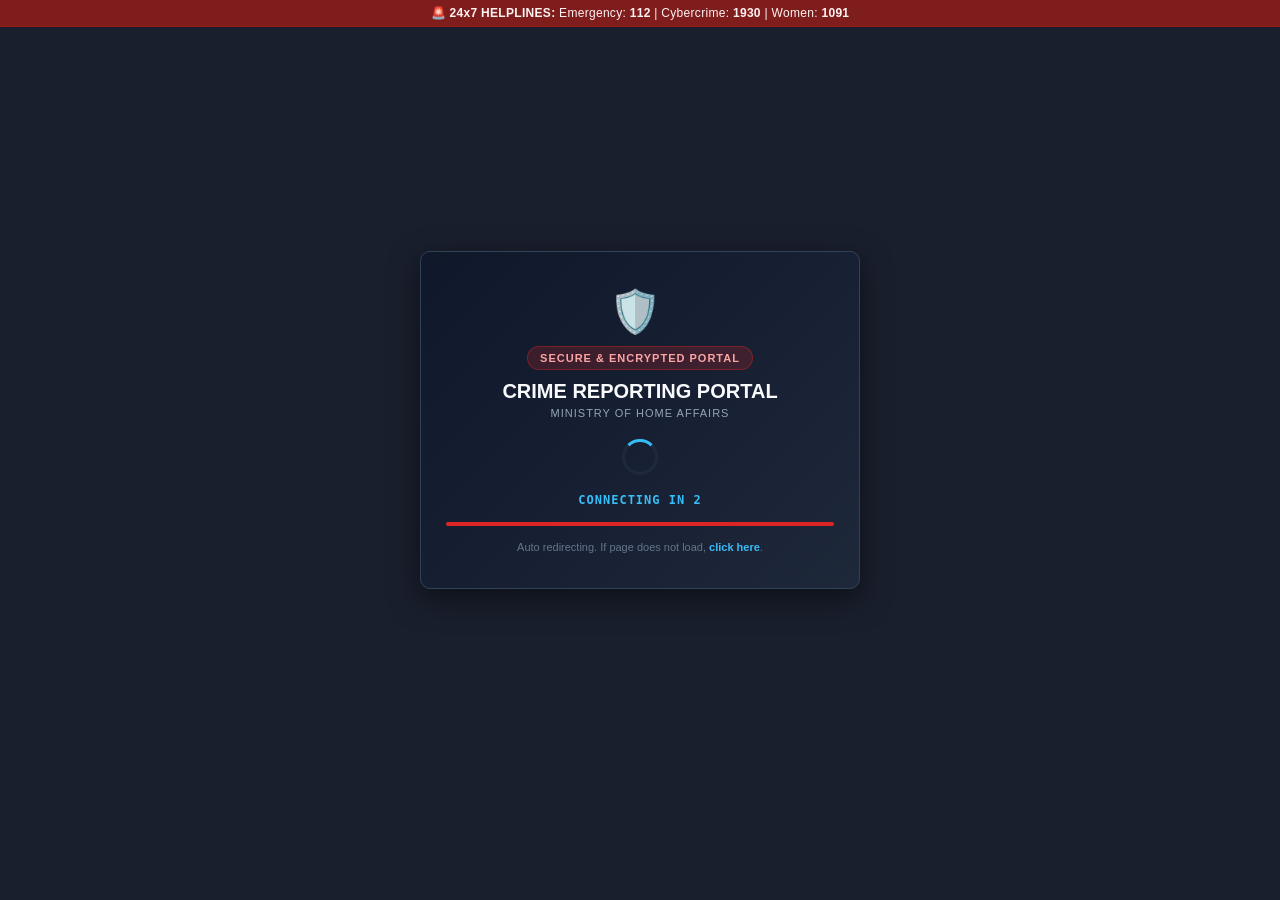
==== Crime Reporting Portal/Crime Reporting Portal/loading.html @ bc8741b2 "Add files via upload" ====
<!DOCTYPE html>
<html lang="en">
<head>
    <meta charset="UTF-8">
    <meta name="viewport" content="width=device-width, initial-scale=1.0">
    
    <!-- 5 SECOND AUTOMATIC REDIRECT META TAG -->
    <meta http-equiv="refresh" content="5;url=index.html">
    
    <title>Connecting to National Security Portal...</title>
    
    <!-- EXTERNAL CSS LINK -->
    <link rel="stylesheet" href="style.css">
</head>
<body style="height: 100vh; display: flex; justify-content: center; align-items: center; padding-top: 0;">

    <!-- TOP EMERGENCY ALERT STRIP -->
    <div class="emergency-strip" style="top: 0;">
        🚨 <strong>24x7 HELPLINES:</strong> Emergency: <strong>112</strong> | Cybercrime: <strong>1930</strong> | Women: <strong>1091</strong>
    </div>

    <!-- MAIN LOADER CARD -->
    <div class="loader-card">
        <div>
            <span class="shield" style="font-size: 42px; display: inline-block; margin-bottom: 10px;">🛡️</span>
        </div>

        <span class="badge">SECURE & ENCRYPTED PORTAL</span>
        <h2 style="font-size: 20px; color: #f8fafc; margin: 10px 0 4px 0; font-weight: 800;">CRIME REPORTING PORTAL</h2>
        <p style="font-size: 11px; color: #94a3b8; letter-spacing: 1px; margin-bottom: 20px;">MINISTRY OF HOME AFFAIRS</p>
        
        <!-- Animated Spinner -->
        <div class="spinner"></div>

        <!-- Dynamic Countdown Status -->
        <div class="status-text">
            CONNECTING IN <span id="timer">3/span>s...
        </div>

        <!-- 5-Second Progress Bar -->
        <div class="progress-bar-container">
            <div class="progress-bar"></div>
        </div>

        <div style="font-size: 11px; color: #64748b; margin-top: 15px;">
            Auto redirecting. If page does not load, <a href="index.html" style="color: #38bdf8; text-decoration: none; font-weight: 600;">click here</a>.
        </div>
    </div>

    <!-- TIMER & FAIL-SAFE REDIRECT SCRIPT -->
    <script>
        var seconds = 3;
        var timerDisplay = document.getElementById("timer");

        // 1-second interval to update on-screen count (5 -> 4 -> 3 -> 2 -> 1)
        var countdown = setInterval(function() {
            seconds--;
            if (timerDisplay) {
                timerDisplay.innerText = seconds;
            }
            if (seconds <= 0) {
                clearInterval(countdown);
            }
        }, 1000);

        // JavaScript Backup Redirect (Guarantees transition after 5 seconds)
        setTimeout(function() {
            window.location.href = "index.html";
        }, 5000);
    </script>
</body>
</html>
---- Crime Reporting Portal/Crime Reporting Portal/style.css ----
* {
    margin: 0;
    padding: 0;
    box-sizing: border-box;
}

body {
    font-family: -apple-system, BlinkMacSystemFont, "Segoe UI", Roboto, sans-serif;
    background: linear-gradient(rgba(11, 17, 32, 0.94), rgba(11, 17, 32, 0.94)), 
                url('https://images.unsplash.com/photo-1508847154043-be5407fcaa5a?auto=format&fit=crop&w=1920&q=80');
    background-size: cover;
    background-position: center;
    background-attachment: fixed;
    color: #e2e8f0;
    padding-top: 100px;
    padding-bottom: 60px;
    min-height: 100vh;
}

.clear { clear: both; }

/* =========================================================
   FULLSCREEN LOADER OVERLAY STYLING
   ========================================================= */
#loaderOverlay {
    position: fixed;
    top: 0;
    left: 0;
    width: 100vw;
    height: 100vh;
    background: linear-gradient(rgba(11, 17, 32, 0.96), rgba(11, 17, 32, 0.96)), 
                url('https://images.unsplash.com/photo-1508847154043-be5407fcaa5a?auto=format&fit=crop&w=1920&q=80');
    background-size: cover;
    background-position: center;
    z-index: 99999;
    display: flex;
    justify-content: center;
    align-items: center;
    /* transition: opacity 0.5s ease, visibility 0.5s ease; */
}

#loaderOverlay.hide-loader {
    /* opacity: 0;
    visibility: hidden; */
    display:none;
}

.loader-top-banner {
    position: absolute;
    top: 0;
    left: 0;
    width: 100%;
    background-color: #7f1d1d;
    color: #fef2f2;
    text-align: center;
    font-size: 11px;
    padding: 7px 10px;
    letter-spacing: 0.5px;
    border-bottom: 1px solid #991b1b;
}

.loader-card {
    background: linear-gradient(135deg, rgba(15, 23, 42, 0.95), rgba(30, 41, 59, 0.9)), 
                url('https://images.unsplash.com/photo-1550751827-4bd374c3f58b?auto=format&fit=crop&w=1200&q=80');
    background-size: cover;
    background-position: center;
    border: 1px solid #334155;
    padding: 35px 25px;
    border-radius: 10px;
    width: 90%;
    max-width: 440px;
    text-align: center;
    box-shadow: 0 10px 30px rgba(0, 0, 0, 0.5);
}

.spinner {
    width: 36px;
    height: 36px;
    border: 3px solid #1e293b;
    border-top: 3px solid #38bdf8;
    border-radius: 50%;
    margin: 0 auto 18px auto;
    animation: spin 0.9s linear infinite;
}

.status-text {
    font-size: 12px;
    color: #38bdf8;
    font-family: monospace;
    text-transform: uppercase;
    letter-spacing: 1px;
    margin-bottom: 15px;
    font-weight: bold;
}

.progress-bar-container {
    width: 100%;
    height: 4px;
    background-color: #1e293b;
    border-radius: 2px;
    overflow: hidden;
    margin-bottom: 10px;
}

.progress-bar {
    width: 0%;
    height: 100%;
    background-color: #dc2626;
    animation: fillProgress 3s linear forwards;
}

@keyframes spin {
    0% { transform: rotate(0deg); }
    100% { transform: rotate(360deg); }
}

@keyframes fillProgress {
    0% { width: 0%; }
    100% { width: 100%; }
}

/* =========================================================
   MAIN WEBSITE STYLING
   ========================================================= */
nav.navbar {
    position: fixed;
    top: 0;
    left: 0;
    width: 100%;
    height: 65px;
    background-color: rgba(15, 23, 42, 0.95);
    backdrop-filter: blur(8px);
    border-bottom: 1px solid #1e293b;
    z-index: 1000;
}

.logo {
    float: left;
    padding-left: 25px;
    height: 65px;
    display: flex;
    align-items: center;
}

.shield { font-size: 22px; margin-right: 10px; }
.logo strong { display: block; color: #f8fafc; font-size: 13px; letter-spacing: 0.5px; }
.logo small { display: block; color: #94a3b8; font-size: 9px; }

ul.nav-links { float: left; list-style: none; margin-left: 20px; }
ul.nav-links li { float: left; }
ul.nav-links li a {
    display: block;
    color: #94a3b8;
    text-decoration: none;
    line-height: 65px;
    padding: 0 14px;
    font-size: 13px;
    font-weight: 500;
    transition: all 0.2s ease;
}
ul.nav-links li a:hover, ul.nav-links li a.active {
    color: #ffffff;
    background-color: #1e293b;
    border-bottom: 2px solid #dc2626;
}

.nav-auth { float: right; padding-right: 25px; line-height: 65px; }

.emergency-strip {
    position: fixed;
    top: 65px;
    left: 0;
    width: 100%;
    background-color: #7f1d1d;
    color: #fef2f2;
    text-align: center;
    font-size: 12px;
    padding: 6px 10px;
    z-index: 999;
    letter-spacing: 0.3px;
    border-bottom: 1px solid #991b1b;
}

.btn {
    padding: 10px 22px;
    border-radius: 4px;
    font-size: 13px;
    font-weight: 600;
    cursor: pointer;
    border: none;
    transition: transform 0.2s ease, background 0.2s ease, box-shadow 0.2s ease;
}
.btn:hover {
    transform: translateY(-2px);
    box-shadow: 0 4px 12px rgba(0, 0, 0, 0.4);
}
.btn-primary { background-color: #dc2626; color: #ffffff; }
.btn-primary:hover { background-color: #b91c1c; }
.btn-secondary { background-color: #1e293b; color: #f8fafc; border: 1px solid #334155; }
.btn-secondary:hover { background-color: #334155; }
.btn-outline { background: transparent; color: #e2e8f0; border: 1px solid #475569; }
.btn-outline:hover { background-color: #1e293b; color: #fff; }
.btn-block { width: 100%; padding: 12px; margin-top: 10px; }

.container { width: 90%; max-width: 1100px; margin: 20px auto; }
.page { display: none; }
.page.active { display: block; animation: fadeIn 0.3s ease-in; }

@keyframes fadeIn {
    from { opacity: 0; transform: translateY(6px); }
    to { opacity: 1; transform: translateY(0); }
}

.hero {
    position: relative;
    background: linear-gradient(135deg, rgba(15, 23, 42, 0.95), rgba(30, 41, 59, 0.9)), 
                url('https://images.unsplash.com/photo-1550751827-4bd374c3f58b?auto=format&fit=crop&w=1200&q=80');
    background-size: cover;
    background-position: center;
    border: 1px solid #334155;
    border-radius: 10px;
    padding: 55px 25px;
    text-align: center;
    margin-bottom: 25px;
    box-shadow: 0 10px 30px rgba(0, 0, 0, 0.5);
}

.badge {
    background-color: rgba(220, 38, 38, 0.2);
    color: #fca5a5;
    border: 1px solid rgba(220, 38, 38, 0.4);
    font-size: 11px;
    padding: 5px 12px;
    border-radius: 20px;
    letter-spacing: 1px;
    font-weight: 700;
    display: inline-block;
}

.hero h1 { font-size: 32px; color: #f8fafc; margin: 15px 0 10px 0; font-weight: 800; letter-spacing: 0.5px; }
.hero p { font-size: 14px; color: #94a3b8; max-width: 650px; margin: 0 auto 25px auto; line-height: 1.6; }

.hero-actions {
    display: flex;
    justify-content: center;
    gap: 12px;
    flex-wrap: wrap;
}

.metrics-grid { margin-bottom: 25px; }
.metric-card {
    float: left;
    width: 31.33%;
    margin: 1%;
    background-color: rgba(15, 23, 42, 0.9);
    border: 1px solid #1e293b;
    padding: 22px 15px;
    text-align: center;
    border-radius: 8px;
    box-shadow: 0 4px 15px rgba(0, 0, 0, 0.2);
    transition: transform 0.2s ease, border-color 0.2s ease;
}
.metric-card:hover {
    transform: translateY(-3px);
    border-color: #38bdf8;
}

.metric-num { font-size: 24px; font-weight: 800; color: #38bdf8; }
.metric-label { font-size: 12px; color: #94a3b8; margin-top: 6px; }

.map-card { background-color: #0f172a; border: 1px solid #1e293b; border-radius: 8px; padding: 20px; }
.map-header { display: flex; justify-content: space-between; align-items: center; margin-bottom: 15px; flex-wrap: wrap; gap: 10px; }
.map-header h2 { font-size: 18px; color: #f8fafc; }
.map-header p { font-size: 12px; color: #94a3b8; }
.map-legend { display: flex; gap: 15px; font-size: 12px; color: #cbd5e1; }
.legend-item { display: flex; align-items: center; gap: 6px; }

.dot { width: 10px; height: 10px; border-radius: 50%; display: inline-block; }
.dot-red { background-color: #ef4444; box-shadow: 0 0 6px #ef4444; }
.dot-orange { background-color: #f97316; box-shadow: 0 0 6px #f97316; }
.dot-yellow { background-color: #eab308; box-shadow: 0 0 6px #eab308; }

#crimeMap { width: 100%; height: 480px; border-radius: 6px; border: 1px solid #334155; }

@keyframes pulsePin {
    0% { transform: scale(0.95); opacity: 0.8; }
    50% { transform: scale(1.3); opacity: 1; filter: drop-shadow(0 0 8px currentColor); }
    100% { transform: scale(0.95); opacity: 0.8; }
}

.blinking-pin {
    width: 16px; height: 16px; border-radius: 50%;
    border: 2px solid #ffffff;
    animation: pulsePin 1.5s infinite ease-in-out;
}
.pin-red { background-color: #ef4444; color: #ef4444; }
.pin-orange { background-color: #f97316; color: #f97316; }
.pin-yellow { background-color: #eab308; color: #eab308; }

.leaflet-popup-content-wrapper { background: #0f172a !important; color: #f8fafc !important; border: 1px solid #334155; font-size: 12px; }
.leaflet-popup-tip { background: #0f172a !important; }

.form-wrapper { background-color: #0f172a; border: 1px solid #1e293b; width: 100%; max-width: 480px; margin: 0 auto; padding: 30px; border-radius: 8px; }
.form-header { margin-bottom: 20px; border-bottom: 1px solid #1e293b; padding-bottom: 10px; }
.form-header h2 { font-size: 18px; color: #f8fafc; }
.form-header p { font-size: 12px; color: #94a3b8; }
.form-group { margin-bottom: 15px; }
.form-group label { display: block; font-size: 12px; color: #cbd5e1; margin-bottom: 5px; }
.form-group input, .form-group select, .form-group textarea {
    width: 100%; padding: 10px; background-color: #1e293b; border: 1px solid #334155; border-radius: 4px; color: #f8fafc; font-size: 13px;
}
.status-panel { margin-top: 15px; padding: 15px; background: #1e293b; border-radius: 6px; font-size: 12px; }

.modal { display: none; position: fixed; top: 0; left: 0; width: 100%; height: 100%; background: rgba(3,7,18,0.85); z-index: 2000; }
.modal-card { background: #0f172a; border: 1px solid #334155; width: 90%; max-width: 360px; margin: 80px auto; padding: 25px; border-radius: 8px; position: relative; }
.modal-close { position: absolute; right: 15px; top: 10px; font-size: 20px; cursor: pointer; }
.captcha-display { background: #1e293b; padding: 6px 12px; font-family: monospace; letter-spacing: 4px; color: #38bdf8; text-decoration: line-through; }
.btn-refresh { background: transparent; border: 1px solid #334155; color: #94a3b8; padding: 5px 8px; cursor: pointer; }

.footer { position: fixed; bottom: 0; left: 0; width: 100%; height: 40px; background: #0f172a; border-top: 1px solid #1e293b; text-align: center; line-height: 40px; font-size: 11px; color: #64748b; }

@media screen and (max-width: 768px) {
    .metric-card { float: none; width: 100%; margin: 0 0 10px 0; }
    .hero h1 { font-size: 22px; }
    .hero-actions .btn { width: 100%; }
    #crimeMap { height: 360px; }
}
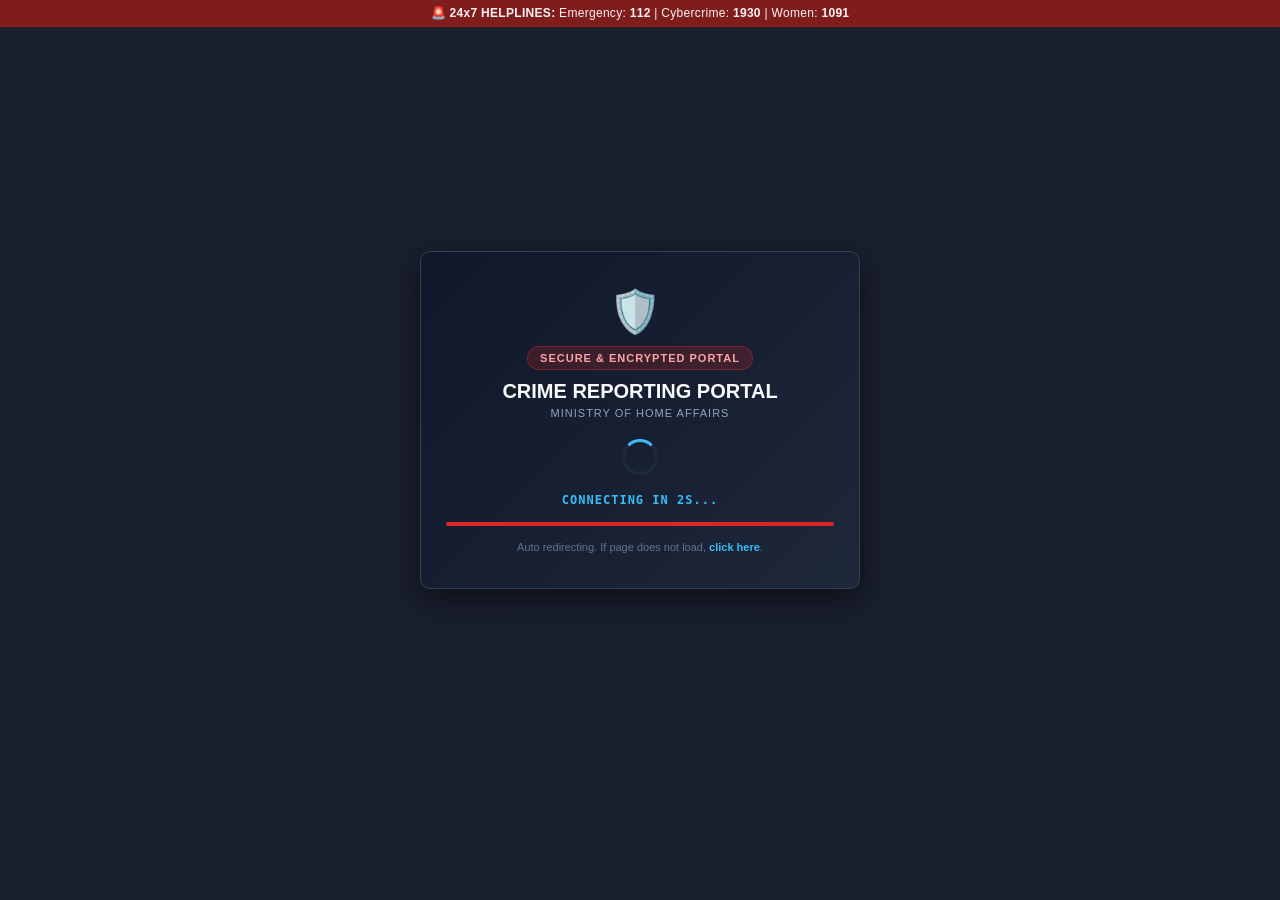
==== commit 2a6ce396: "Change redirect time to 3 seconds and fix countdown Updated the redirect time from 5 seconds to 3 se" ====
--- a/Crime Reporting Portal/Crime Reporting Portal/loading.html
+++ b/Crime Reporting Portal/Crime Reporting Portal/loading.html
@@ -4,8 +4,8 @@
     <meta charset="UTF-8">
     <meta name="viewport" content="width=device-width, initial-scale=1.0">
     
-    <!-- 5 SECOND AUTOMATIC REDIRECT META TAG -->
-    <meta http-equiv="refresh" content="5;url=index.html">
+    <!-- 3 SECOND AUTOMATIC REDIRECT META TAG -->
+    <meta http-equiv="refresh" content="3;url=index.html">
     
     <title>Connecting to National Security Portal...</title>
     
@@ -34,7 +34,7 @@
 
         <!-- Dynamic Countdown Status -->
         <div class="status-text">
-            CONNECTING IN <span id="timer">3/span>s...
+            CONNECTING IN <span id="timer">3</span>s...
         </div>
 
         <!-- 5-Second Progress Bar -->
@@ -69,4 +69,4 @@
         }, 5000);
     </script>
 </body>
-</html>+</html>
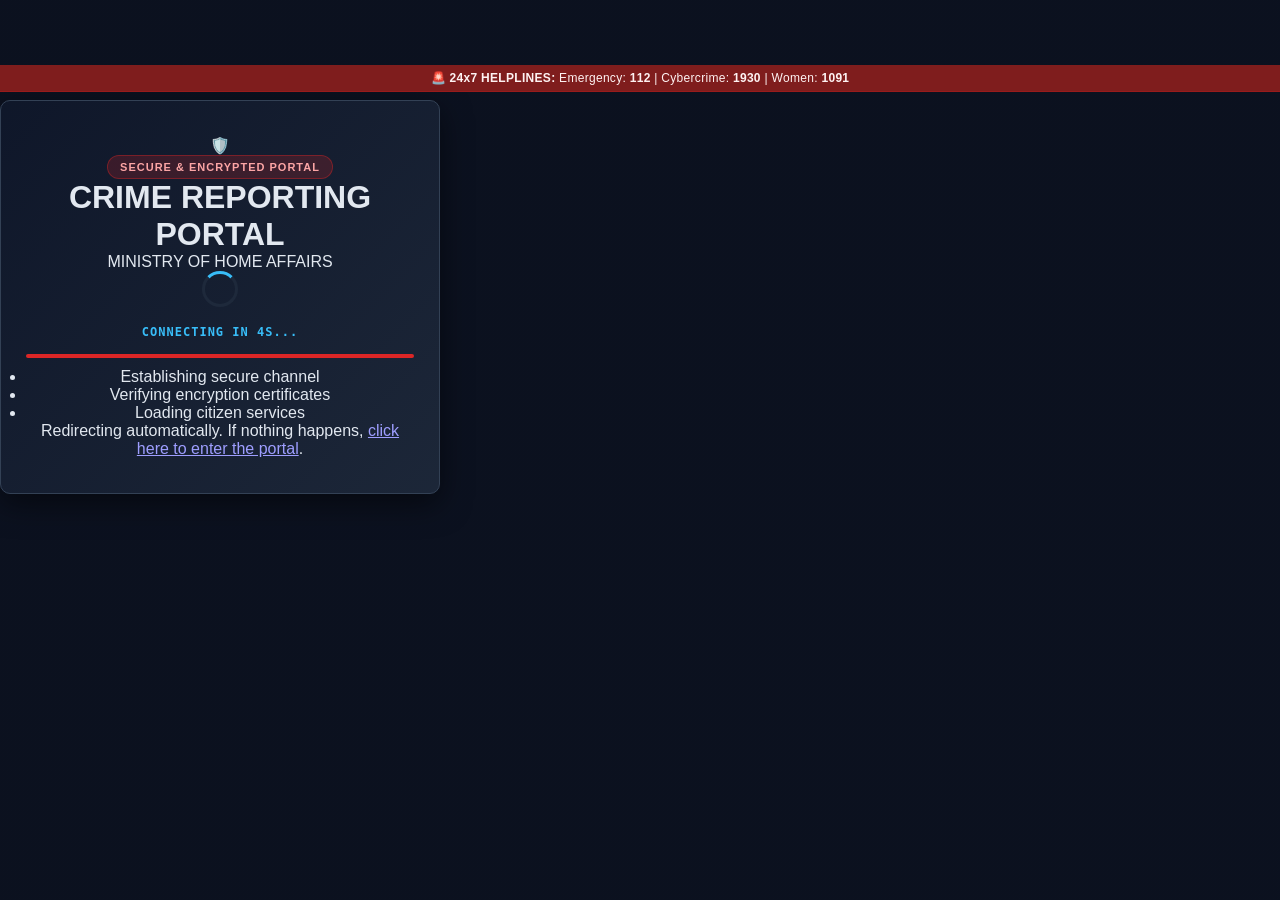
==== commit 8fad0ca5: "Revamp loading page with new features and styles Updated loading page with enhanced loading steps an" ====
--- a/Crime Reporting Portal/Crime Reporting Portal/loading.html
+++ b/Crime Reporting Portal/Crime Reporting Portal/loading.html
@@ -3,70 +3,85 @@
 <head>
     <meta charset="UTF-8">
     <meta name="viewport" content="width=device-width, initial-scale=1.0">
-    
-    <!-- 3 SECOND AUTOMATIC REDIRECT META TAG -->
-    <meta http-equiv="refresh" content="3;url=index.html">
-    
+    <meta name="color-scheme" content="dark">
+
+    <!-- No-JavaScript fallback: redirects after 5 seconds -->
+    <noscript><meta http-equiv="refresh" content="5;url=index.html"></noscript>
+
     <title>Connecting to National Security Portal...</title>
-    
-    <!-- EXTERNAL CSS LINK -->
     <link rel="stylesheet" href="style.css">
 </head>
-<body style="height: 100vh; display: flex; justify-content: center; align-items: center; padding-top: 0;">
+<body class="loader-page">
 
-    <!-- TOP EMERGENCY ALERT STRIP -->
-    <div class="emergency-strip" style="top: 0;">
+    <div class="emergency-strip">
         🚨 <strong>24x7 HELPLINES:</strong> Emergency: <strong>112</strong> | Cybercrime: <strong>1930</strong> | Women: <strong>1091</strong>
     </div>
 
-    <!-- MAIN LOADER CARD -->
     <div class="loader-card">
-        <div>
-            <span class="shield" style="font-size: 42px; display: inline-block; margin-bottom: 10px;">🛡️</span>
+        <div class="loader-shield">🛡️</div>
+        <span class="badge">SECURE &amp; ENCRYPTED PORTAL</span>
+        <h1 class="loader-title">CRIME REPORTING PORTAL</h1>
+        <p class="loader-sub">MINISTRY OF HOME AFFAIRS</p>
+
+        <div class="spinner" aria-hidden="true"></div>
+
+        <div class="status-text" role="status">
+            CONNECTING IN <span id="timer">5</span>s...
         </div>
 
-        <span class="badge">SECURE & ENCRYPTED PORTAL</span>
-        <h2 style="font-size: 20px; color: #f8fafc; margin: 10px 0 4px 0; font-weight: 800;">CRIME REPORTING PORTAL</h2>
-        <p style="font-size: 11px; color: #94a3b8; letter-spacing: 1px; margin-bottom: 20px;">MINISTRY OF HOME AFFAIRS</p>
-        
-        <!-- Animated Spinner -->
-        <div class="spinner"></div>
-
-        <!-- Dynamic Countdown Status -->
-        <div class="status-text">
-            CONNECTING IN <span id="timer">3</span>s...
-        </div>
-
-        <!-- 5-Second Progress Bar -->
-        <div class="progress-bar-container">
+        <div class="progress-bar-container" aria-hidden="true">
             <div class="progress-bar"></div>
         </div>
 
-        <div style="font-size: 11px; color: #64748b; margin-top: 15px;">
-            Auto redirecting. If page does not load, <a href="index.html" style="color: #38bdf8; text-decoration: none; font-weight: 600;">click here</a>.
-        </div>
+        <ul class="loader-steps" id="loaderSteps">
+            <li id="step1">Establishing secure channel</li>
+            <li id="step2">Verifying encryption certificates</li>
+            <li id="step3">Loading citizen services</li>
+        </ul>
+
+        <p class="loader-note">
+            Redirecting automatically. If nothing happens,
+            <a href="index.html">click here to enter the portal</a>.
+        </p>
     </div>
 
-    <!-- TIMER & FAIL-SAFE REDIRECT SCRIPT -->
     <script>
-        var seconds = 3;
+        // Promise-based loading sequence
+        var TOTAL_SECONDS = 5;
         var timerDisplay = document.getElementById("timer");
 
-        // 1-second interval to update on-screen count (5 -> 4 -> 3 -> 2 -> 1)
-        var countdown = setInterval(function() {
-            seconds--;
-            if (timerDisplay) {
-                timerDisplay.innerText = seconds;
-            }
-            if (seconds <= 0) {
-                clearInterval(countdown);
-            }
-        }, 1000);
+        function wait(ms) {
+            return new Promise(function (resolve) { setTimeout(resolve, ms); });
+        }
 
-        // JavaScript Backup Redirect (Guarantees transition after 5 seconds)
-        setTimeout(function() {
+        function markStep(id) {
+            var el = document.getElementById(id);
+            if (el) { el.classList.add("done"); }
+            return el;
+        }
+
+        // Visible countdown: 5 -> 4 -> 3 -> 2 -> 1 -> 0 (resolves when finished)
+        function countdown(seconds) {
+            return new Promise(function (resolve) {
+                var left = seconds;
+                var id = setInterval(function () {
+                    left--;
+                    if (timerDisplay && left >= 0) { timerDisplay.textContent = left; }
+                    if (left <= 0) { clearInterval(id); resolve(); }
+                }, 1000);
+            });
+        }
+
+        // Steps run one after another (chained Promises)
+        var steps = wait(1200)
+            .then(function () { markStep("step1"); return wait(1600); })
+            .then(function () { markStep("step2"); return wait(1600); })
+            .then(function () { markStep("step3"); });
+
+        // Redirect once BOTH the steps and the countdown are finished
+        Promise.all([steps, countdown(TOTAL_SECONDS)]).then(function () {
             window.location.href = "index.html";
-        }, 5000);
+        });
     </script>
 </body>
 </html>
--- a/Crime Reporting Portal/Crime Reporting Portal/style.css
+++ b/Crime Reporting Portal/Crime Reporting Portal/style.css
@@ -20,7 +20,7 @@
 .clear { clear: both; }
 
 /* =========================================================
-   FULLSCREEN LOADER OVERLAY STYLING
+   FULLSCREEN LOADER OVERLAY
    ========================================================= */
 #loaderOverlay {
     position: fixed;
@@ -32,31 +32,10 @@
                 url('https://images.unsplash.com/photo-1508847154043-be5407fcaa5a?auto=format&fit=crop&w=1920&q=80');
     background-size: cover;
     background-position: center;
-    z-index: 99999;
+    z-index: 999999;
     display: flex;
     justify-content: center;
     align-items: center;
-    /* transition: opacity 0.5s ease, visibility 0.5s ease; */
-}
-
-#loaderOverlay.hide-loader {
-    /* opacity: 0;
-    visibility: hidden; */
-    display:none;
-}
-
-.loader-top-banner {
-    position: absolute;
-    top: 0;
-    left: 0;
-    width: 100%;
-    background-color: #7f1d1d;
-    color: #fef2f2;
-    text-align: center;
-    font-size: 11px;
-    padding: 7px 10px;
-    letter-spacing: 0.5px;
-    border-bottom: 1px solid #991b1b;
 }
 
 .loader-card {
@@ -106,7 +85,7 @@
     width: 0%;
     height: 100%;
     background-color: #dc2626;
-    animation: fillProgress 3s linear forwards;
+    animation: fillProgress 3s linear forwards; /* Exact 3 Seconds */
 }
 
 @keyframes spin {
@@ -120,7 +99,7 @@
 }
 
 /* =========================================================
-   MAIN WEBSITE STYLING
+   MAIN DASHBOARD STYLING
    ========================================================= */
 nav.navbar {
     position: fixed;
@@ -204,12 +183,7 @@
 
 .container { width: 90%; max-width: 1100px; margin: 20px auto; }
 .page { display: none; }
-.page.active { display: block; animation: fadeIn 0.3s ease-in; }
-
-@keyframes fadeIn {
-    from { opacity: 0; transform: translateY(6px); }
-    to { opacity: 1; transform: translateY(0); }
-}
+.page.active { display: block !important; }
 
 .hero {
     position: relative;
@@ -324,4 +298,4 @@
     .hero h1 { font-size: 22px; }
     .hero-actions .btn { width: 100%; }
     #crimeMap { height: 360px; }
-}+}
